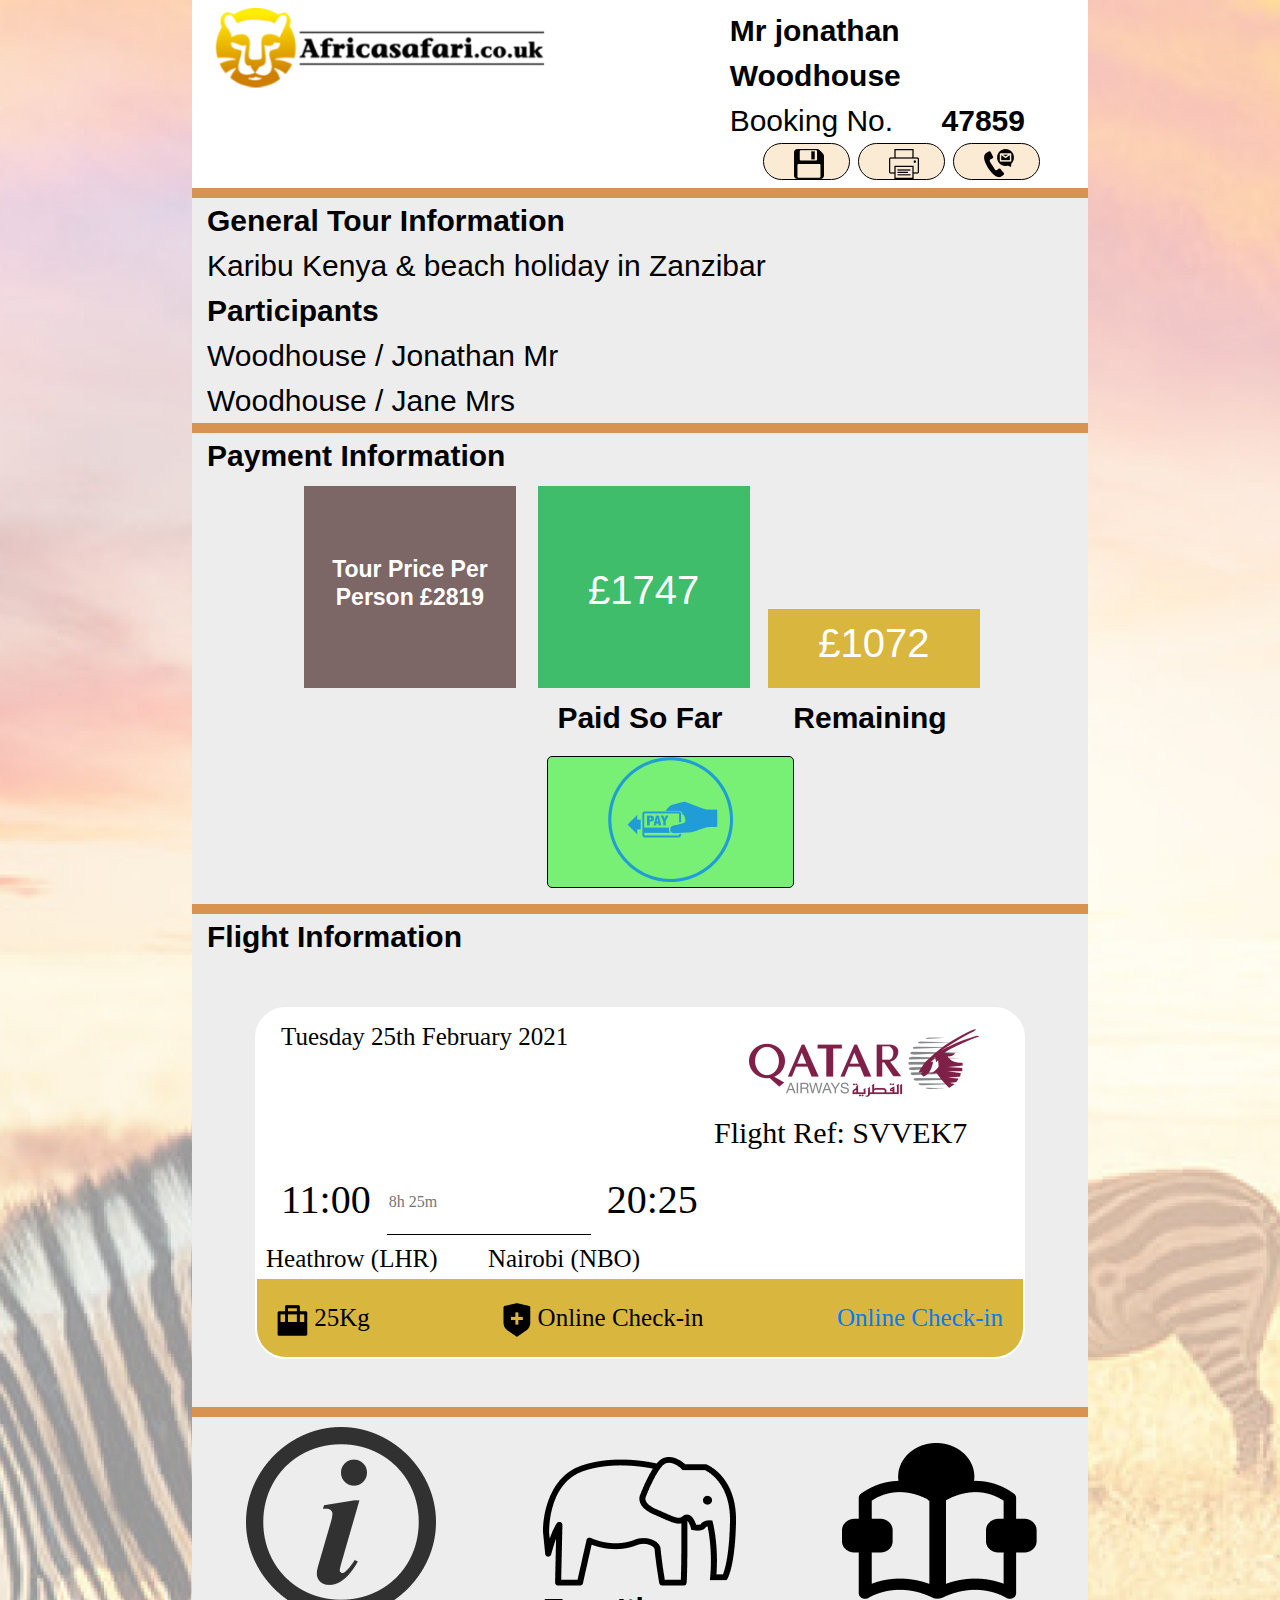
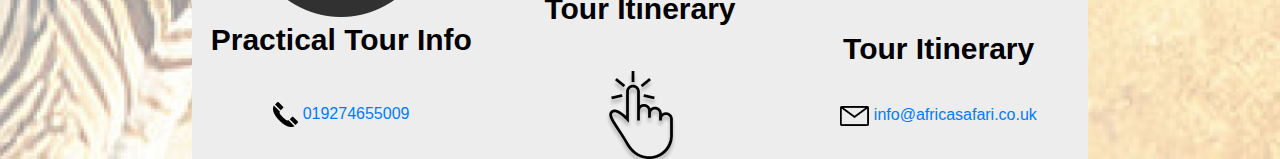
==== index.html @ 7f3e297b "Add files via upload" ====
<!DOCTYPE html>
 <html lang="en">

 <head>
   <meta charset="UTF-8">
   <meta name="viewport" content="width=device-width, initial-scale=1.0">
   <link rel="stylesheet" href="https://stackpath.bootstrapcdn.com/bootstrap/4.5.2/css/bootstrap.min.css"
     integrity="sha384-JcKb8q3iqJ61gNV9KGb8thSsNjpSL0n8PARn9HuZOnIxN0hoP+VmmDGMN5t9UJ0Z" crossorigin="anonymous">
   <link rel="stylesheet" href="css/style.css">
   <title>Home-page</title>
 </head>

 <body>
   <!-------------------------------start of the header section----------------------------------->
  <header>
     <div class="container py-2 header-bg">
       <div class="row">
         <div class="col-md-7">
           <img src="images/logo.png" width="70%" alt="">
         </div>
         <div class="col-md-5 ">
           <div class="head-title">Mr jonathan Woodhouse</div>
           <div class="pr-5 d-flex justify-content-between">
             <div class="body-text">Booking No.</div>
             <div class="head-title">47859</div>
           </div>
           <div class="row">
              <div class="col pr-md-5 pl-md-5 d-flex justify-content-between">
               
               <div class="header-icon">
                   <a href="http://pdf-ace.com/pdfme?cache=1&cache_for=86400" target= "_blank"> <img src="images/icons/kindpng_1316732 1.png" alt=""></a>
               </div>
               <div class="header-icon">
                <a  href="" onclick="window.print();"> <img src="images/icons/clipart174293 1.png" alt=""></a>
               </div>
               <div class="header-icon">
                 <a  href="tel:+019274655009"> <img src="images/icons/kindpng_1568226 1.png" alt=""></a>
               </div>
               
             </div>
           </div>
         </div>
       </div>
     </div>
   </header>
   <!-------------------------------Etart of the header section----------------------------------->
<section class="">
  <div class="container separator">
  </div>
</section>
   <!-------------------------------Start of the general information section----------------------------------->
   <section>
     <div class="container section-bg ">
       <div class="head-title">General Tour Information</div>
       <div class="body-text">Karibu Kenya & beach holiday in Zanzibar </div>
       <div class="head-title">Participants</div>
       <div class="body-text">Woodhouse / Jonathan Mr</div>
       <div class="body-text">Woodhouse / Jane Mrs</div>
     </div>
   </section>
   <!-------------------------------End of the general information section----------------------------------->
   <section>
    <div class="container separator">
    </div>
  </section>
   <!-------------------------------Start of the payments information section----------------------------------->
   <section>
     <div class="container section-bg">
       <div class="head-title">Payment Information</div>
       <div class="row pt-2 justify-content-center">
         <div class="flex-container text-center">
           <div id="first-rec">
             <h5>Tour Price Per Person £2819</h5>
           </div>
           <div>
             <div id="second-rec">
               <h1>£1747</h1>
             </div>
             <div class="head-title">Paid So Far</div>
           </div>
           <div class="end-rec">
             <div id="third-rec">
               <h1>£1072</h1>
             </div>
             <div class="head-title">Remaining</div>
           </div>
         </div>
       </div>

       <div class="row p-3 align-items-center justify-content-center">
         <div class="col-3 text-center">
           <div id="pay-img">
             <img src="images/icons/toppng 1.png" alt="">
           </div>
         </div>

       </div>
     </div>
     </div>
   </section>
   <!-------------------------------End of the payments information section----------------------------------->
   <section>
    <div class=" container separator">
    </div>
  </section>
   <!-------------------------------Start of the flight information section----------------------------------->
   <section>
     <div class="container section-bg">
       <div class="head-title sample"id='sample'>Flight Information</div>
      <div class="row p-5">
      <div class="col">
        <div class="flight-information">
          <div class="flight-date">
            <div class="flight-information-small-text">Tuesday 25th February 2021</div>
            <div>
              <div>
                <img
                  src="images/icons/kisspng-doha-logo-qatar-airways-flight-airline-new-qatar-airways-building-5b52cc0c524907 1.png"
                  alt="">
              </div>
              <div>
                <div class="body-text">Flight Ref: SVVEK7</div>
              </div>
            </div>
          </div>
 
          <div class="flight-hours">
            <div class="flight-information-big-text mr-3">11:00</div>
            <input id="fligh-information-input" type="text" placeholder="8h 25m">
            <div class="flight-information-big-text ml-3">20:25</div>
          </div>
 
          <div class="flight-place">
            <div class="flight-information-small-text">Heathrow (LHR)</div>
            <div class="flight-information-small-text">Nairobi (NBO)</div>
          </div>
 
 
          <div class="price-ticket">
 
            <div class="flight-information-small-text"><img src="images/icons/Vector.png" alt=""> 25Kg</div>
            <div class="flight-information-small-text"><img src="images/icons/Vector2.png" alt=""> Online Check-in</div>
 
            <div>
              <a class="flight-information-small-text" href="online-payment.html">Online Check-in</a>
            </div>
 
          </div>
 
 
 
        </div>
      </div>
      </div>

     </div>
   </section>
   <!-------------------------------End of the payments information section----------------------------------->
   <section>
    <div class="container separator">
    </div>
  </section>
   <!-------------------------------Start of the last section----------------------------------->
   <section>
     <div class="container section-bg">
       <div class="row align-items-center text-center">
         <div class="col-md-4">
           <img src="images/icons/PngItem_1951784 2.png" alt="">
           <div class="head-title text-center">Practical Tour Info</div>
         </div>
         <div class="col-md-4">
           <img src="images/icons/Elephant 1.png" alt="">
           <div class="head-title text-center">Tour Itinerary </div>
         </div>
         <div class="col-md-4">
           <img src="images/icons/582d3f019516214881f0be02379f8657 1.png" alt="">
           <div class="head-title text-center">Tour Itinerary </div>
         </div>
       </div>

       <div class="row align-items-center text-center">
         <div class="col-md-4">

           <a href="tel:+019274655009"><img src="images/icons/clipart3406522 1.png" alt="">
             019274655009
           </a>
         </div>
         <div class="col-md-4">
           <img src="images/icons/59060c8b0cbeef0acff9a65b-1 1.png" alt="">
         </div>
         <div class="col-md-4">
          <a href="mailto:info@africasafari.co.uk"><img src="images/icons/Group.png" alt="">
            info@africasafari.co.uk
          </a>
         </div>
       </div>

     </div>
   </section>


   <!-------------------------------End of the last section----------------------------------->




   <script src="https://code.jquery.com/jquery-3.5.1.slim.min.js"
     integrity="sha384-DfXdz2htPH0lsSSs5nCTpuj/zy4C+OGpamoFVy38MVBnE+IbbVYUew+OrCXaRkfj" crossorigin="anonymous">
   </script>
   <script src="https://cdn.jsdelivr.net/npm/popper.js@1.16.1/dist/umd/popper.min.js"
     integrity="sha384-9/reFTGAW83EW2RDu2S0VKaIzap3H66lZH81PoYlFhbGU+6BZp6G7niu735Sk7lN" crossorigin="anonymous">
   </script>
   <script src="https://stackpath.bootstrapcdn.com/bootstrap/4.5.2/js/bootstrap.min.js"
     integrity="sha384-B4gt1jrGC7Jh4AgTPSdUtOBvfO8shuf57BaghqFfPlYxofvL8/KUEfYiJOMMV+rV" crossorigin="anonymous">
   </script>
 </body>

 </html>
---- css/style.css ----
body{
  margin: 0;
  padding: 0;
  background: url(../images/south_africa_180917\ 1.jpg);
  background-repeat: no-repeat;
  background-size: cover;
  background-position: center center;
  color: rgb(0, 0, 0);
  height: 100%;
}
.container{
  width: 70%;
}
.section-bg{
  background-color: #EDEDED;
}
.header-bg{
  background-color: #ffffff;
}
.head-title{
  font-size: 30px;
  font-weight: 700;
}
.body-text{
  font-size: 30px;
}
.text-regular{
  font-weight: 400;
}
.text{
  font-weight: 300;
}
.header-icon{
  padding: 5px 30px 5px 30px;
  background-color: #FBEBD4;
  border: 1px solid black;
  border-radius: 50px;
width: 87px;
height: 37px;
 
}

.flex-container{
width: 100%;
display:flex;
justify-content: center;
flex-wrap: wrap;
}
#first-rec{
display: inline-block;
background-color: #7D6666;
color: white;
height: 15rem;
width: 212px;
height: 202px;
margin: 0 2%;
position: relative;
}
#second-rec{
position: relative;
display: inline-block;
background-color: #3FBD6A;
color: white;
height: 202.4px;
width: 212.18px;
margin: 0 2%;
}
#third-rec{
  position: relative;
  display: inline-block;
  background-color: #D9B63D;
  color: white;
  height: 79.09px;
  align-self: center;
  width:212.18px;
  margin: 0 2%;
  align-self: flex-end;
}
#first-rec h5{
  position: absolute;
  top: 70px;
  font-weight: 700;
  font-size: 23px;
}
#second-rec h1{
  position: absolute;
  top: 80px;
  left: 50px;
}
#third-rec h1{
  position: absolute;
  top: 10px;
  left: 50px;
}
#pay-img{
  background-color: #78F075;
  width:247px;
  height: 132px;
  border: 1px solid black ;
  border-radius: 5px;
 }
 .end-rec{
  display: inline-block;
  align-self: flex-end;
  margin: 0 2%;
 }

 .flight-information{
   width: 100%;
  background-color: white;

 }
 .flight-information{
  border: 1px solid white;
  border-radius: 30px;
  font-family: 'Times New Roman', Times, serif;
 }

 .flight-date{
  display:flex;
  width: 100%;
  display:flex;
  justify-content: space-between;
  padding: 10px 25px;
 }
 .flight-information-big-text{
  font-size: 40px;
 }
 .flight-information-small-text{
  font-size: 25px;
 }
 #fligh-information-input{
   border: 0px ;
   border-bottom: 1px solid;
   height: 65px;
 }
 .flight-hours{
  display:flex;
  padding: 5px 25px;
 }
 .flight-place{
  display:flex;
  width: 50%;
  justify-content: space-between;
  padding-left: 10px;
 }
 .price-ticket{
   background-color: #D9B63D;
   border: 1px solid white;
   border-bottom-left-radius: 30px;
   border-bottom-right-radius: 30px;
   display:flex;
   justify-content: space-between;
  padding: 20px;
 }

 .separator{
   height: 10px;
   background-color: #D99351;
 }

 /*--------------------------Start of the online payments page ---------------------*/

 .payment-section{
background-color: white;
  }

 .payment-form{
    background-color: white;
    border: 1px solid black;
  }
.payment-form input{
    width: 100%;
  }
.payment-btn{
 background-color: #D99351; 
 }
 
 #go-home-logo{
  background-color: #78F075;
  width:189px;
  height: 62px;
  border: 1px solid black ;
  border-radius: 20px;
  margin: 0 auto;
 }
 #payment-textarea{
   width: 100%;
 }


 /*********************** accordion */
 .panel-default>.panel-heading {
  color: #333;
  background-color:  #D99351;
  border-color: #e4e5e7;
  padding: 0;
  -webkit-user-select: none;
  -moz-user-select: none;
  -ms-user-select: none;
  user-select: none;
  
}

.panel-default>.panel-heading a {
  display: block;
  padding: 10px 15px;
  color: white;
  font-size: 15px;
}

.panel-default>.panel-heading a:after {
  content: "";
  position: relative;
  top: 1px;
  display: inline-block;
  font-family: 'Glyphicons Halflings';
  font-style: normal;
  font-weight: 400;
  line-height: 1;
  -webkit-font-smoothing: antialiased;
  -moz-osx-font-smoothing: grayscale;
  float: right;
  transition: transform .25s linear;
  -webkit-transition: -webkit-transform .25s linear;
}

.panel-default>.panel-heading a[aria-expanded="true"] {
  background-color: rgba(55, 9, 9, 0.782);
}

.panel-default>.panel-heading a[aria-expanded="true"]:after {
  content: "\2212";
  -webkit-transform: rotate(180deg);
  transform: rotate(180deg);
 
}

.panel-default>.panel-heading a[aria-expanded="false"]:after {
  content: "\002b";
  -webkit-transform: rotate(90deg);
  transform: rotate(90deg);
}

.accordion-option {
  width: 100%;
  float: left;
  clear: both;
  margin: 15px 0;

}

.accordion-option .title {
  font-size: 20px;
  font-weight: bold;
  float: left;
  padding: 0;
  margin: 0;
}

.accordion-option .toggle-accordion {
  float: right;
  font-size: 16px;
  color: #ffffff;
  background-color: rgba(55, 9, 9, 0.782);
  
}

.accordion-option .toggle-accordion:before {
  content: "Expand All";
}

.accordion-option .toggle-accordion.active:before {
  content: "Collapse All";
}

.cordion-section{
  background-color: #ffffff;
 
}
.panel-body{
  background-color: white;
}
.panel-group{
  width: 100%;
}
table {
  font-family: arial, sans-serif;
  border-collapse: collapse;
  width: 100%;
}

td, th {
  border: 1px solid #dddddd;
  text-align: center;
 
}

tr:nth-child(even) {
  background-color: #dddddd;
}
.first-td{
  text-align:left;
  font-weight: bold;
}
#statistics{
  font-weight: 400;
}

/*----------------------end of the third page----------------------------*/


/*----------------------Start of the fourth page--------------------------*/

 .DetailedTitle{
   background-color: rgba(226, 221, 226, 0.433);
 }
 .DetailedTitle h3{
font-weight: 2rem;
}
#terms-table{
  text-align: left;
  font-weight: bolder;
  text-align: left;
}
.table-tr td{
  border: none;
}
#print-icon{
  background-color: rgba(55, 9, 9, 0.782);
  width: 50px;
  height: 20px;
  border-radius: 10px;
  
 
}
#save-icon{
  background-color:  #D99351;
  width: 50px;
  height: 20px;
  border-radius: 10px;

}
.test{
  position: relative;
}
#save-icon a {
  position: absolute;
  color: white;
  font-weight: 700;
  text-decoration: none;
  font-size: 11px;
  right: 10px;
  top: 1px;
}
#print-icon a {
  position: absolute;
  color: white;
  font-weight: 700;
  text-decoration: none;
  font-size: 11px;
  top: 1px;
  left: 9px;
}

/*----------------------End of The fourth page----------------------------*/
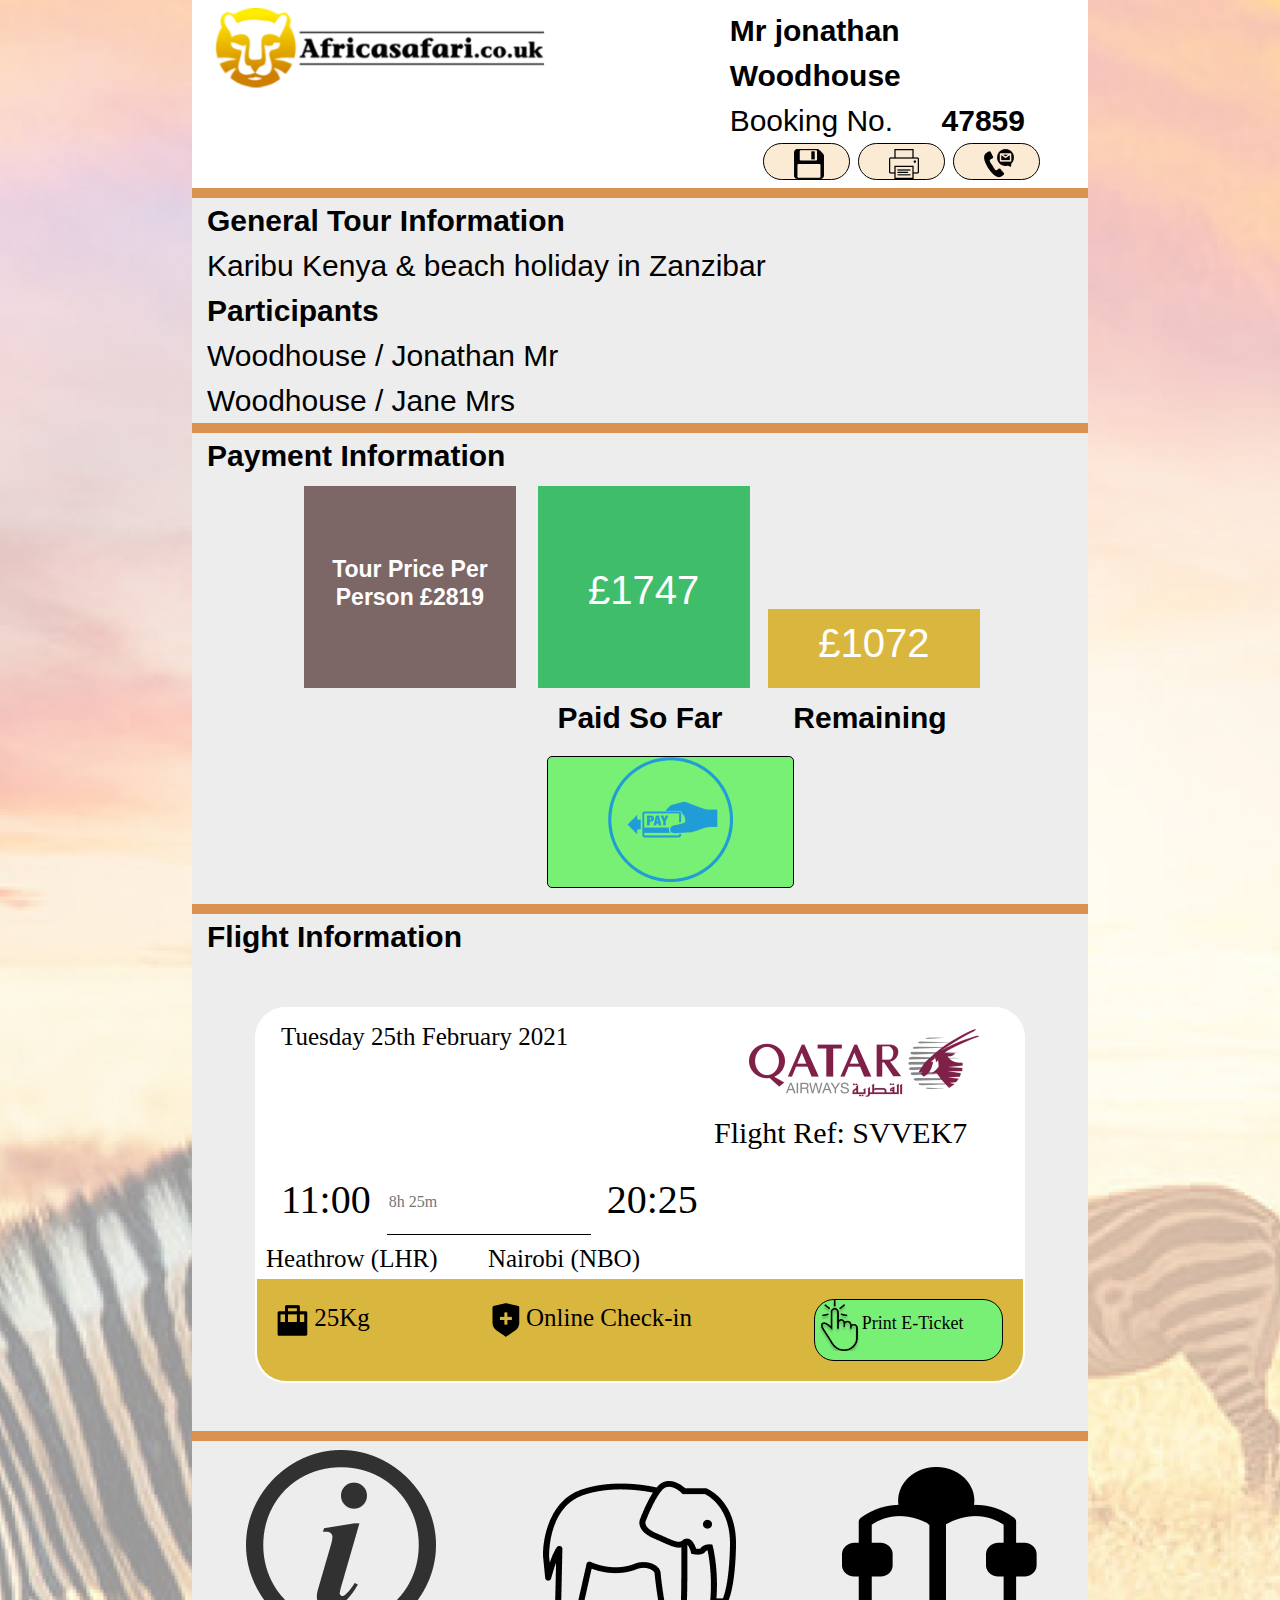
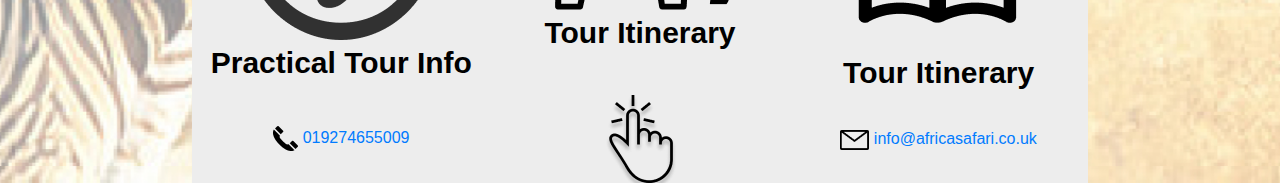
==== commit 9655fbed: "Update index.html" ====
--- a/index.html
+++ b/index.html
@@ -141,8 +141,8 @@
             <div class="flight-information-small-text"><img src="images/icons/Vector.png" alt=""> 25Kg</div>
             <div class="flight-information-small-text"><img src="images/icons/Vector2.png" alt=""> Online Check-in</div>
  
-            <div>
-              <a class="flight-information-small-text" href="online-payment.html">Online Check-in</a>
+            <div style="background-color: #78F075; width:189px; height: 62px; border: 1px solid black; border-radius: 20px;">
+               <a class="flight-information-small-text" href="online-payment.html" style="font-size: 18px; text-decoration: none; color: black;"> <img src="images/icons/59060c8b0cbeef0acff9a65b-1 1.png" style="width: 25%;" alt="">Print E-Ticket</a>
             </div>
  
           </div>
@@ -215,4 +215,4 @@
    </script>
  </body>
 
- </html>+ </html>
